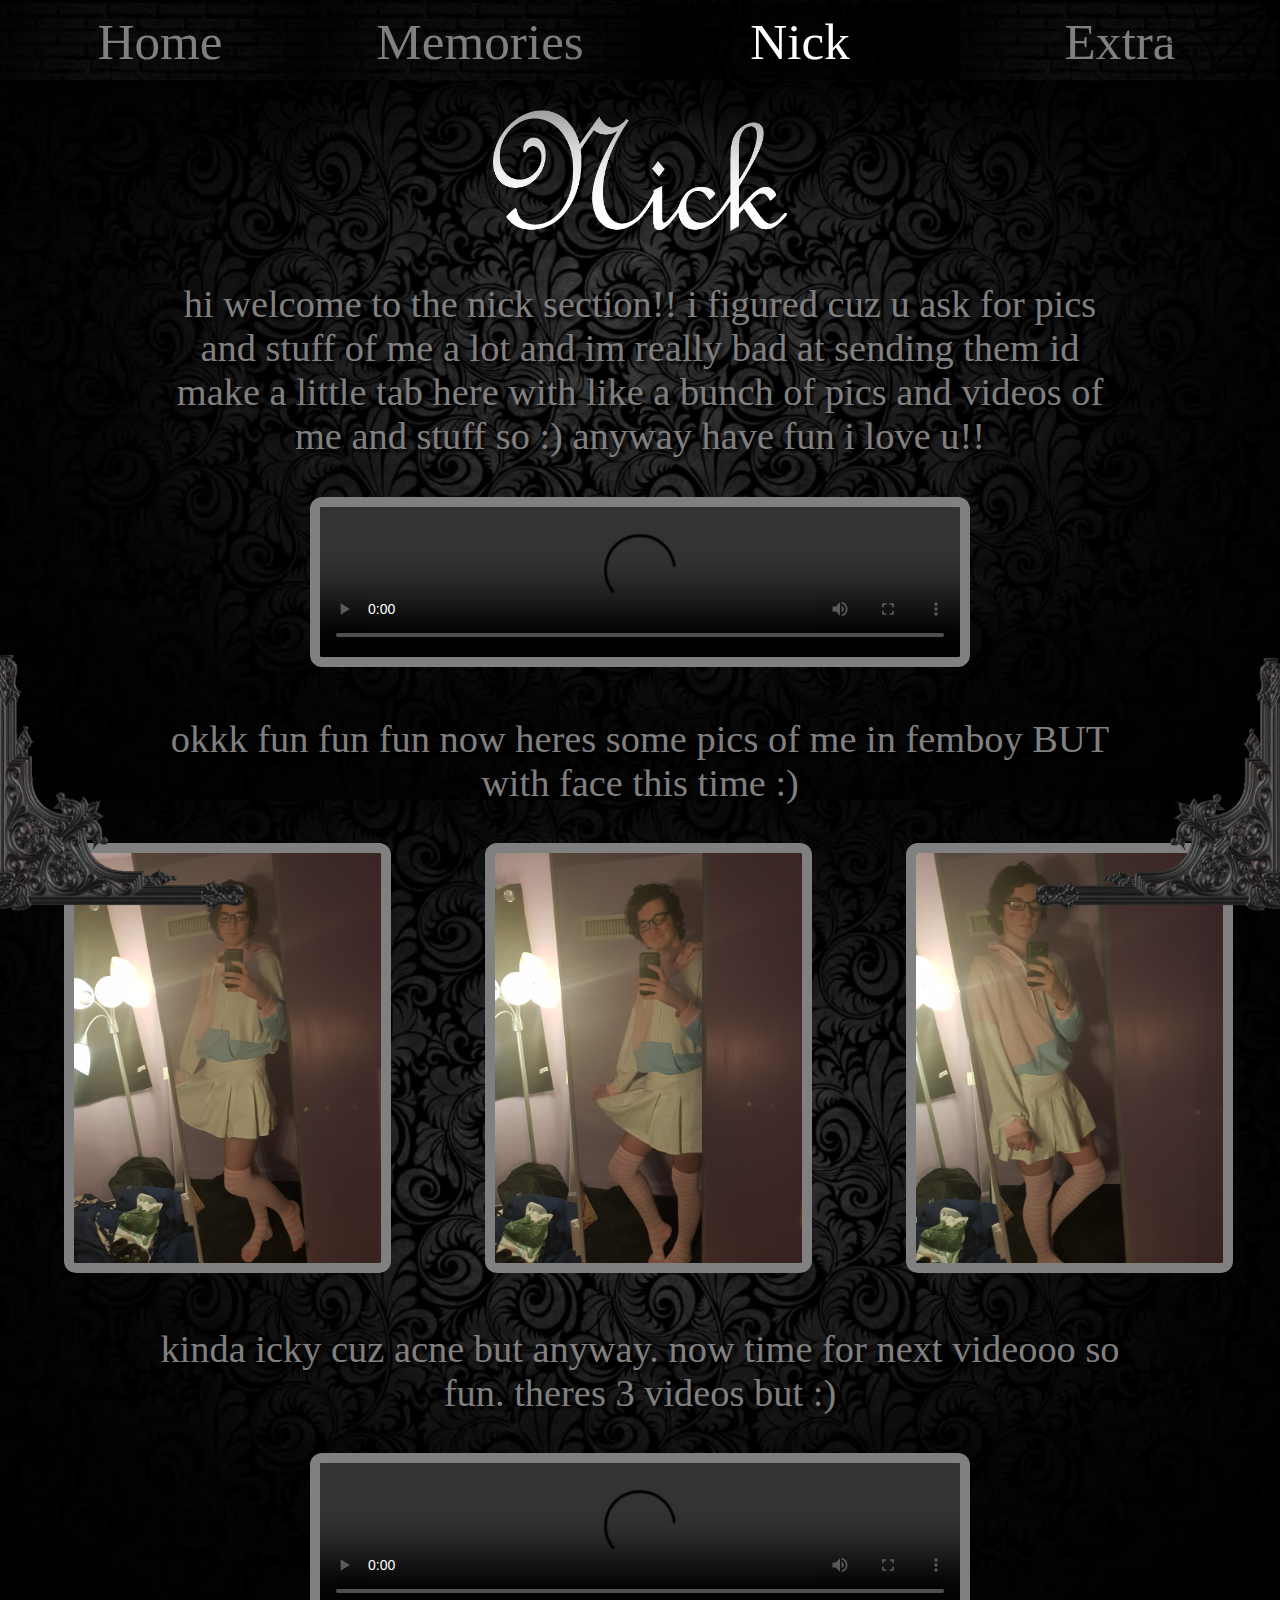
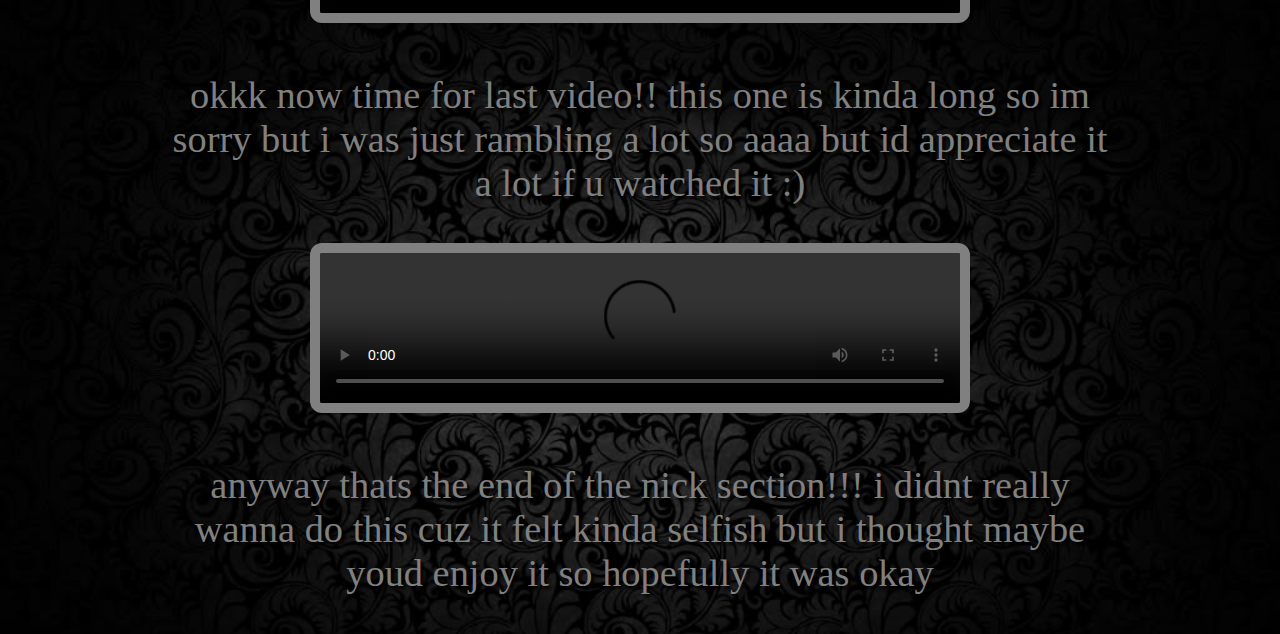
==== tabs/nick/nick.html @ a3ae6e74 "Add everything" ====
<!DOCTYPE html>
<html>
  <head>
    <title>hi mandy :)</title>
    <link href="nick.css" type="text/css" rel="stylesheet">
    <link rel="shortcut icon" type="image/png" href="/images/favicon.png"/>
    <link href="https://fonts.googleapis.com/css2?family=Nunito&display=swap" rel="stylesheet">
    <script src="/masterscript.js"></script>

    <meta name="viewport" content="width=device-width, initial-scale=1.0">
    <meta name="author" content="Nicholas Iapalucci">
  </head>

  <body>
    <div class="tab">
      <button id="home" onclick="openTab('home')">Home</button>
      <button id="memories" onclick="openTab('memories')">Memories</button>
      <button id="nick" onclick="openTab('nick')">Nick</button>
      <button id="extra" onclick="openTab('extra')">Extra</button>
    </div>

    <img src="images/title.png" id="title">

    <p>hi welcome to the nick section!! i figured cuz u ask for pics and stuff
    of me a lot and im really bad at sending them id make a little tab here with like
    a bunch of pics and videos of me and stuff so :) anyway have fun i love u!!</p>

    <video controls><source src="videos/first.mp4"></video>
    <p>okkk fun fun fun now heres some pics of me in femboy BUT with face this time :)</p>
    <img class="skirt" src="images/skirt1.jpg" style="margin-left: 5vw;">
    <img class="skirt" src="images/skirt2.jpg" style="margin-left: 7vw;">
    <img class="skirt" src="images/skirt3.jpg" style="margin-left: 7vw;">

    <p>kinda icky cuz acne but anyway. now time for next videooo so fun. theres
    3 videos but :)</p>

    <video controls><source src="videos/second.mp4"></video>

    <p>okkk now time for last video!! this one is kinda long so im sorry but i was
    just rambling a lot so aaaa but id appreciate it a lot if u watched it :)</p>

    <video controls><source src="videos/third.mp4"></video>

    <p>anyway thats the end of the nick section!!! i didnt really wanna do this cuz
    it felt kinda selfish but i thought maybe youd enjoy it so hopefully it was okay</p>

    <img id="cornerLL" src="/images/corner/corner_ll.png">
    <img id="cornerLR" src="/images/corner/corner_lr.png">
    <img id="spiderweb" src="/images/spiderweb.png">
  </body>
</html>
---- tabs/nick/nick.css ----
body {
  background-image: url("/images/background.png");
  overflow-x: hidden;
  position: absolute;
  left: -8px;
  right: -8px;
  background-size: 100%;
}
p {
  width: 75vw;
  display: block;
  margin: auto;
  margin-top: 50px;
  text-align: center;
  font-size: 3vw;
  z-index: 2;
  color: gray;
  padding-bottom: 3vw;
  font-family: Goudy Old Style;
  text-shadow: 3px 3px 3px black;
}
video {
  display: block;
  margin: auto;
  border: 10px solid gray;
  border-radius: 12px;
  width: 50vw;
}

.tab button {
  overflow-x: hidden;
  border: none;
  background-image: url("/images/victorian-bricks.png");
  box-shadow: inset 0 0 100px 20px rgb(0, 0, 0), 0 20px 100px rgb(0, 0, 0);
  font-family: Goudy Old Style;
  font-size: 4vw;
  border: none;
  outline: none;
  cursor: pointer;
  color: gray;
  position: absolute;
  width: 25vw;
  height: 6vw;
  margin-top: -5px;
  background: none;
}
.skirt {
  width: 24vw;
  border: 10px solid gray;
  border-radius: 12px;
}

#home {
  background-image: url("/images/victorian-bricks.png");
}
#memories {
  margin-left: 25vw;
  background-image: url("/images/victorian-bricks.png");
}
#nick {
  margin-left: 50vw;
  color: white;
}
#extra {
  margin-left: 75vw;
  background-image: url("/images/victorian-bricks.png");
}

#title {
  display: block;
  width: 23vw;
  margin: auto;
  margin-top: 8vw;
}

#cornerLL {
  position: fixed;
  bottom: -12px;
  left: -12px;
  width: 20vw;
}
#cornerLR {
  position: fixed;
  bottom: -12px;
  right: -12px;
  width: 20vw;
}
#spiderweb {
  position: fixed;
  width: 10vw;
  top: 0;
  right: 0;
  pointer-events: none;
}
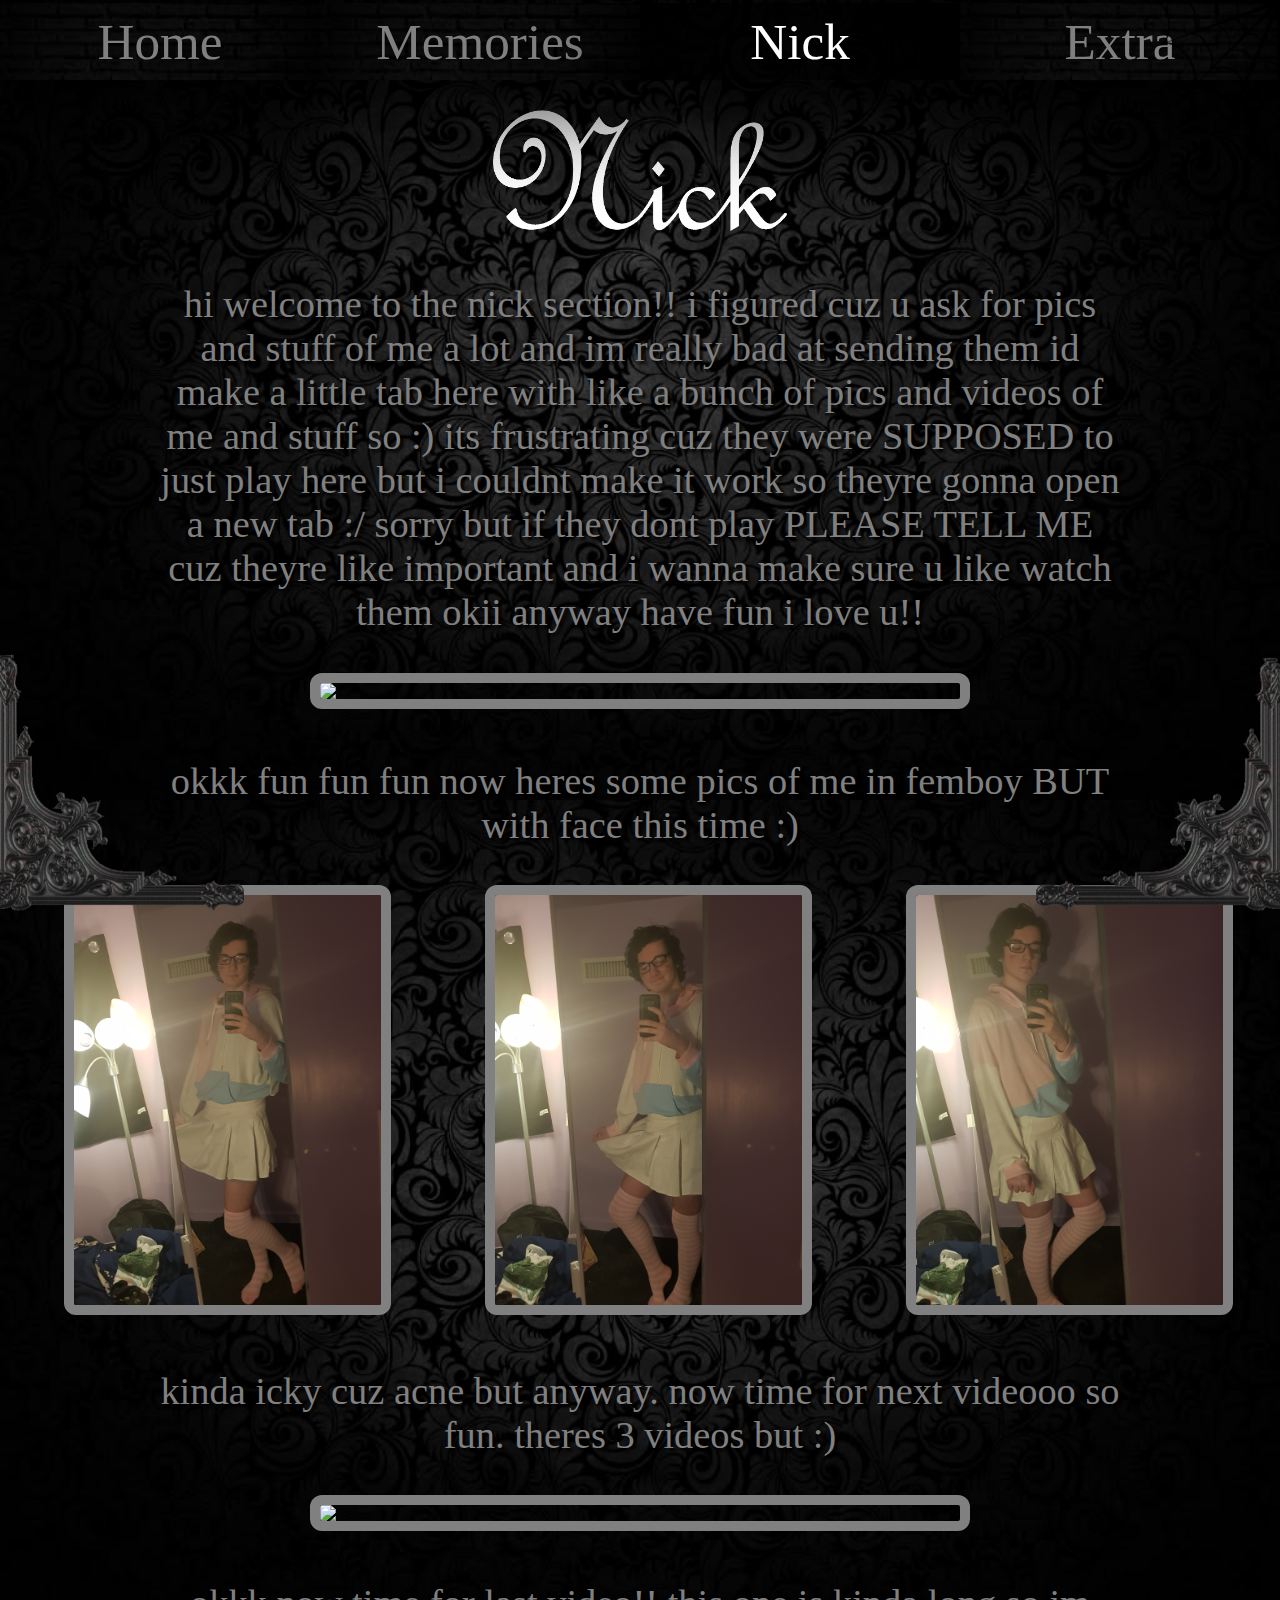
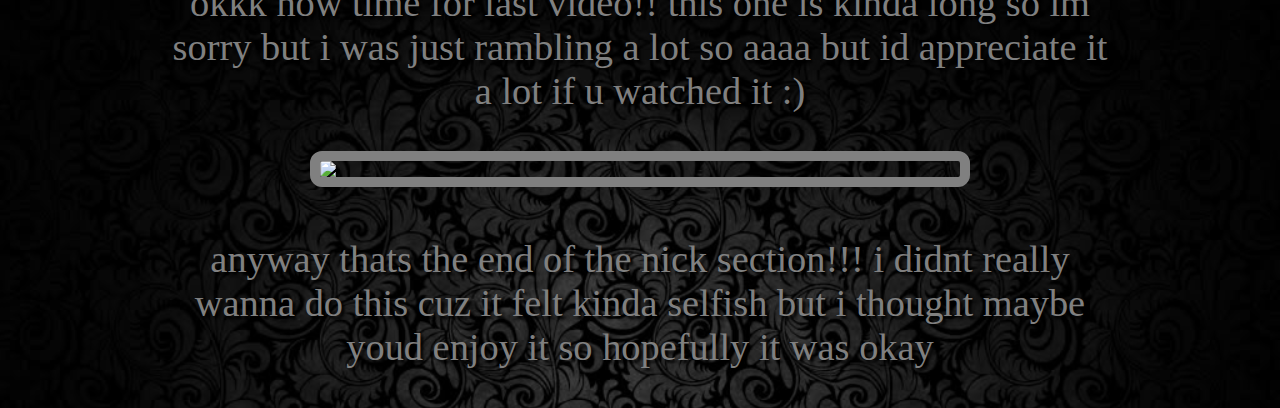
==== commit 51c64547: "Fix videos" ====
--- a/tabs/nick/nick.html
+++ b/tabs/nick/nick.html
@@ -23,9 +23,12 @@
 
     <p>hi welcome to the nick section!! i figured cuz u ask for pics and stuff
     of me a lot and im really bad at sending them id make a little tab here with like
-    a bunch of pics and videos of me and stuff so :) anyway have fun i love u!!</p>
+    a bunch of pics and videos of me and stuff so :) its frustrating cuz they were
+    SUPPOSED to just play here but i couldnt make it work so theyre gonna open a
+    new tab :/ sorry but if they dont play PLEASE TELL ME cuz theyre like important
+    and i wanna make sure u like watch them okii anyway have fun i love u!!</p>
 
-    <video controls><source src="videos/first.mp4"></video>
+    <img src="images/first.png" class="vid" onclick="window.open('https://1drv.ms/v/s!AhBWAgP6gjeAgaAkDZNFVSosJZk-nw?e=wNkEUJ', '_blank')">
     <p>okkk fun fun fun now heres some pics of me in femboy BUT with face this time :)</p>
     <img class="skirt" src="images/skirt1.jpg" style="margin-left: 5vw;">
     <img class="skirt" src="images/skirt2.jpg" style="margin-left: 7vw;">
@@ -34,12 +37,12 @@
     <p>kinda icky cuz acne but anyway. now time for next videooo so fun. theres
     3 videos but :)</p>
 
-    <video controls><source src="videos/second.mp4"></video>
+    <img src="images/second.png" class="vid" onclick="window.open('https://1drv.ms/v/s!AhBWAgP6gjeAgaAtvKW295Zv_9a-cw?e=Ggu782', '_blank')">
 
     <p>okkk now time for last video!! this one is kinda long so im sorry but i was
     just rambling a lot so aaaa but id appreciate it a lot if u watched it :)</p>
 
-    <video controls><source src="videos/third.mp4"></video>
+    <img src="images/third.png" class="vid" onclick="window.open('https://1drv.ms/v/s!AhBWAgP6gjeAgaAyARimQxdD1bbj6A?e=EZeDtv', '_blank')">
 
     <p>anyway thats the end of the nick section!!! i didnt really wanna do this cuz
     it felt kinda selfish but i thought maybe youd enjoy it so hopefully it was okay</p>
--- a/tabs/nick/nick.css
+++ b/tabs/nick/nick.css
@@ -19,14 +19,13 @@
   font-family: Goudy Old Style;
   text-shadow: 3px 3px 3px black;
 }
-video {
+.vid {
   display: block;
   margin: auto;
   border: 10px solid gray;
   border-radius: 12px;
   width: 50vw;
 }
-
 .tab button {
   overflow-x: hidden;
   border: none;
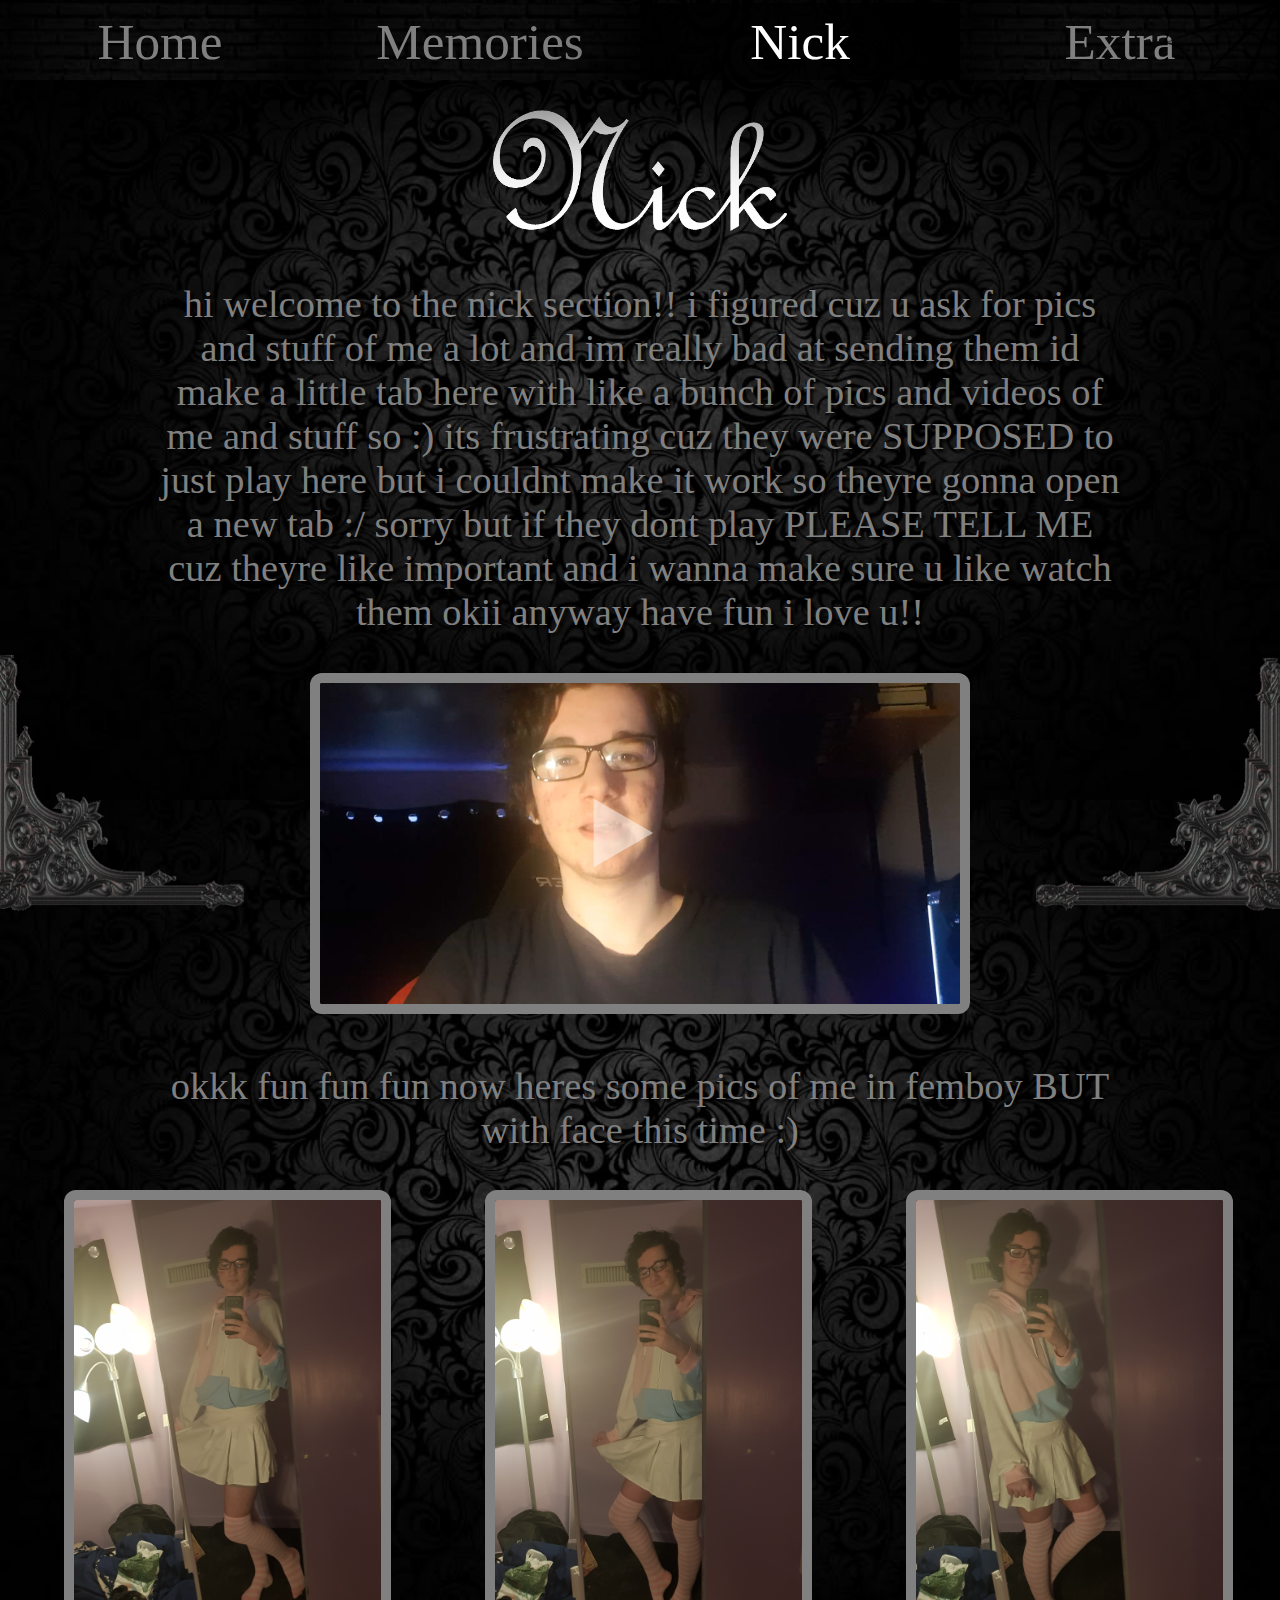
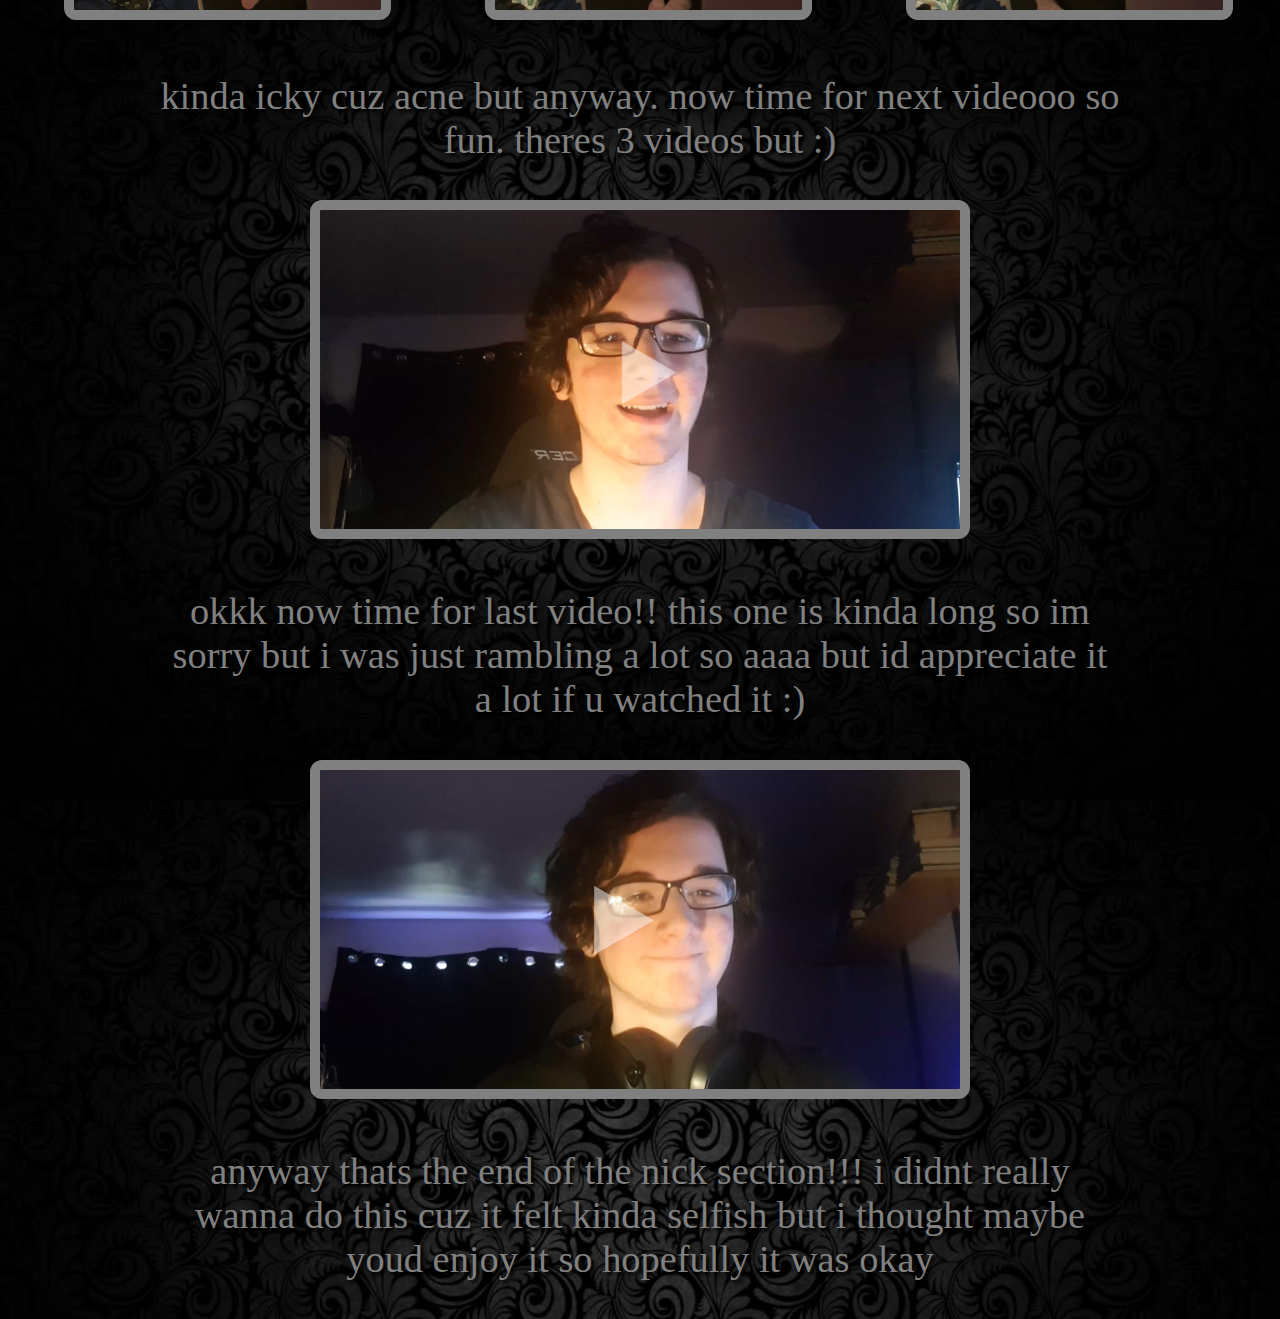
==== commit 8f81b0bd: "Fix file extension capitalization" ====
--- a/tabs/nick/nick.html
+++ b/tabs/nick/nick.html
@@ -28,7 +28,7 @@
     new tab :/ sorry but if they dont play PLEASE TELL ME cuz theyre like important
     and i wanna make sure u like watch them okii anyway have fun i love u!!</p>
 
-    <img src="images/first.png" class="vid" onclick="window.open('https://1drv.ms/v/s!AhBWAgP6gjeAgaAkDZNFVSosJZk-nw?e=wNkEUJ', '_blank')">
+    <img src="images/first.PNG" class="vid" onclick="window.open('https://1drv.ms/v/s!AhBWAgP6gjeAgaAkDZNFVSosJZk-nw?e=wNkEUJ', '_blank')">
     <p>okkk fun fun fun now heres some pics of me in femboy BUT with face this time :)</p>
     <img class="skirt" src="images/skirt1.jpg" style="margin-left: 5vw;">
     <img class="skirt" src="images/skirt2.jpg" style="margin-left: 7vw;">
@@ -37,12 +37,12 @@
     <p>kinda icky cuz acne but anyway. now time for next videooo so fun. theres
     3 videos but :)</p>
 
-    <img src="images/second.png" class="vid" onclick="window.open('https://1drv.ms/v/s!AhBWAgP6gjeAgaAtvKW295Zv_9a-cw?e=Ggu782', '_blank')">
+    <img src="images/second.PNG" class="vid" onclick="window.open('https://1drv.ms/v/s!AhBWAgP6gjeAgaAtvKW295Zv_9a-cw?e=Ggu782', '_blank')">
 
     <p>okkk now time for last video!! this one is kinda long so im sorry but i was
     just rambling a lot so aaaa but id appreciate it a lot if u watched it :)</p>
 
-    <img src="images/third.png" class="vid" onclick="window.open('https://1drv.ms/v/s!AhBWAgP6gjeAgaAyARimQxdD1bbj6A?e=EZeDtv', '_blank')">
+    <img src="images/third.PNG" class="vid" onclick="window.open('https://1drv.ms/v/s!AhBWAgP6gjeAgaAyARimQxdD1bbj6A?e=EZeDtv', '_blank')">
 
     <p>anyway thats the end of the nick section!!! i didnt really wanna do this cuz
     it felt kinda selfish but i thought maybe youd enjoy it so hopefully it was okay</p>
